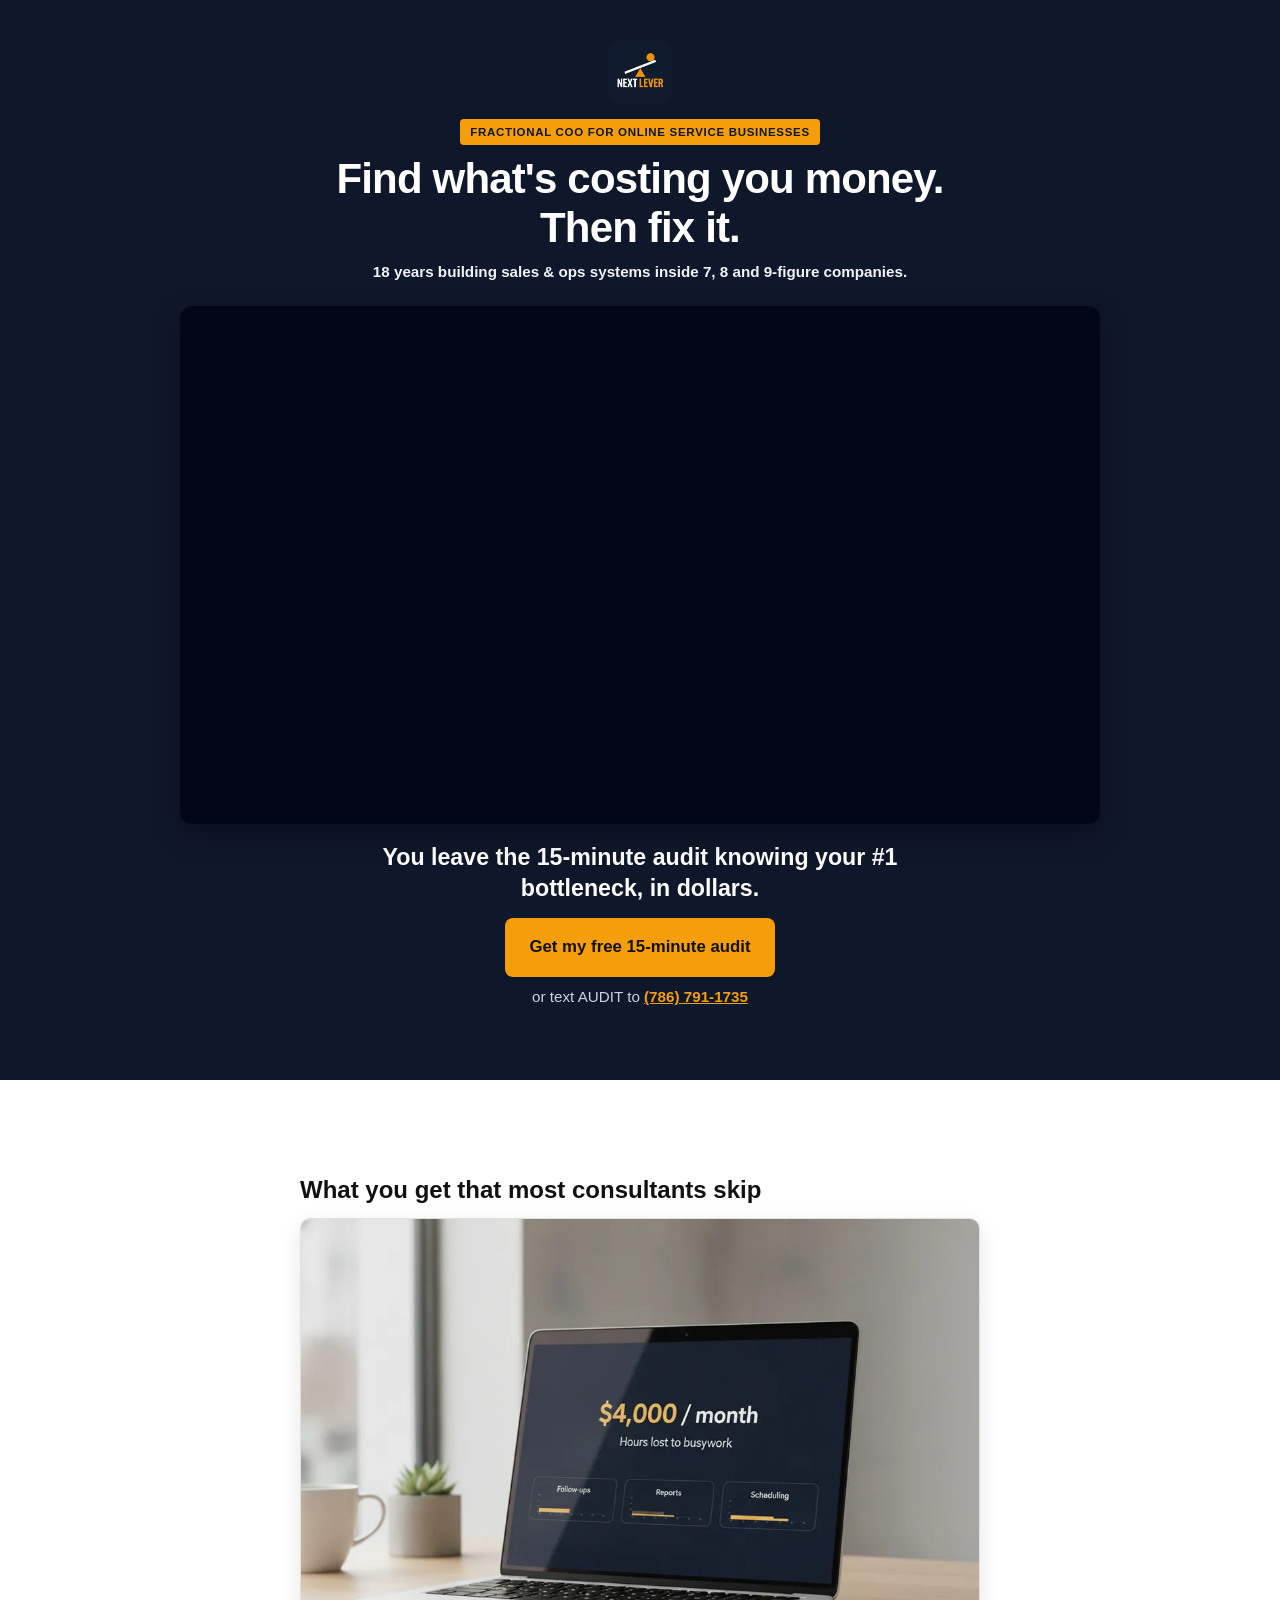
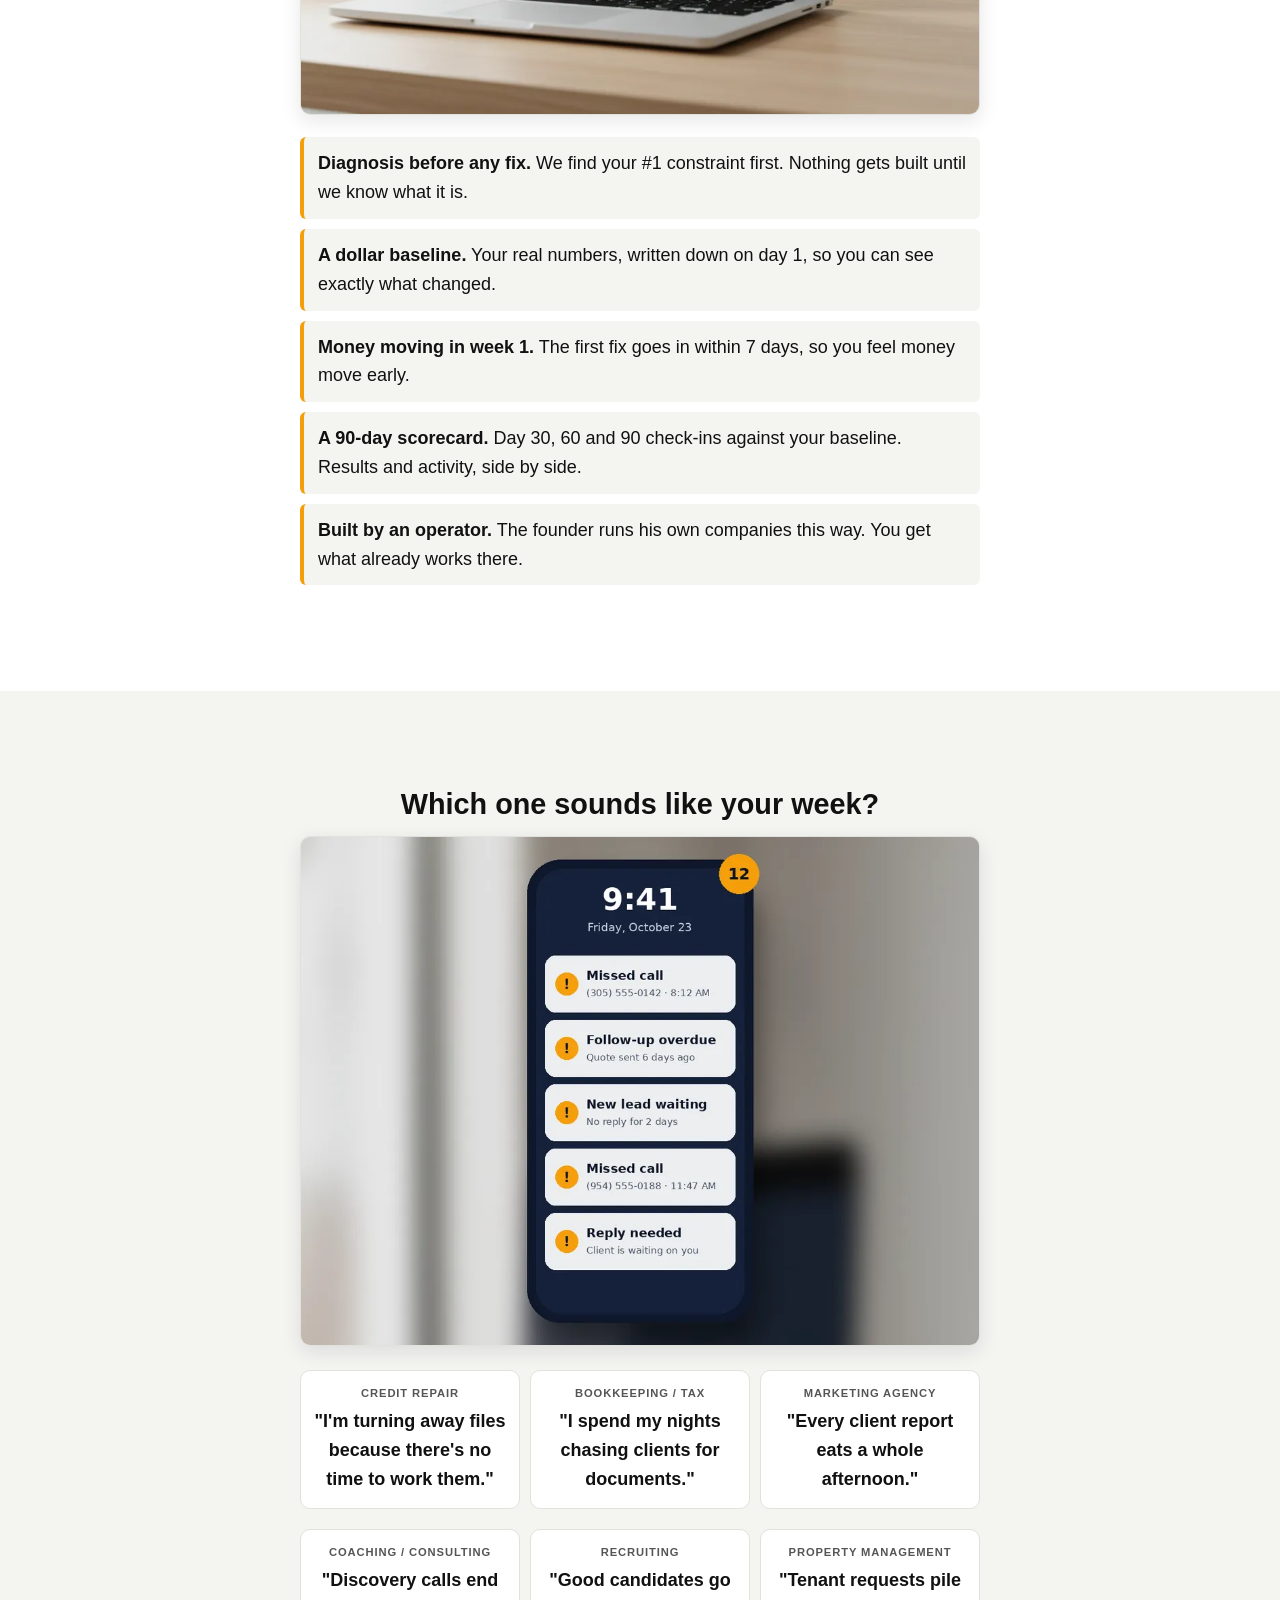
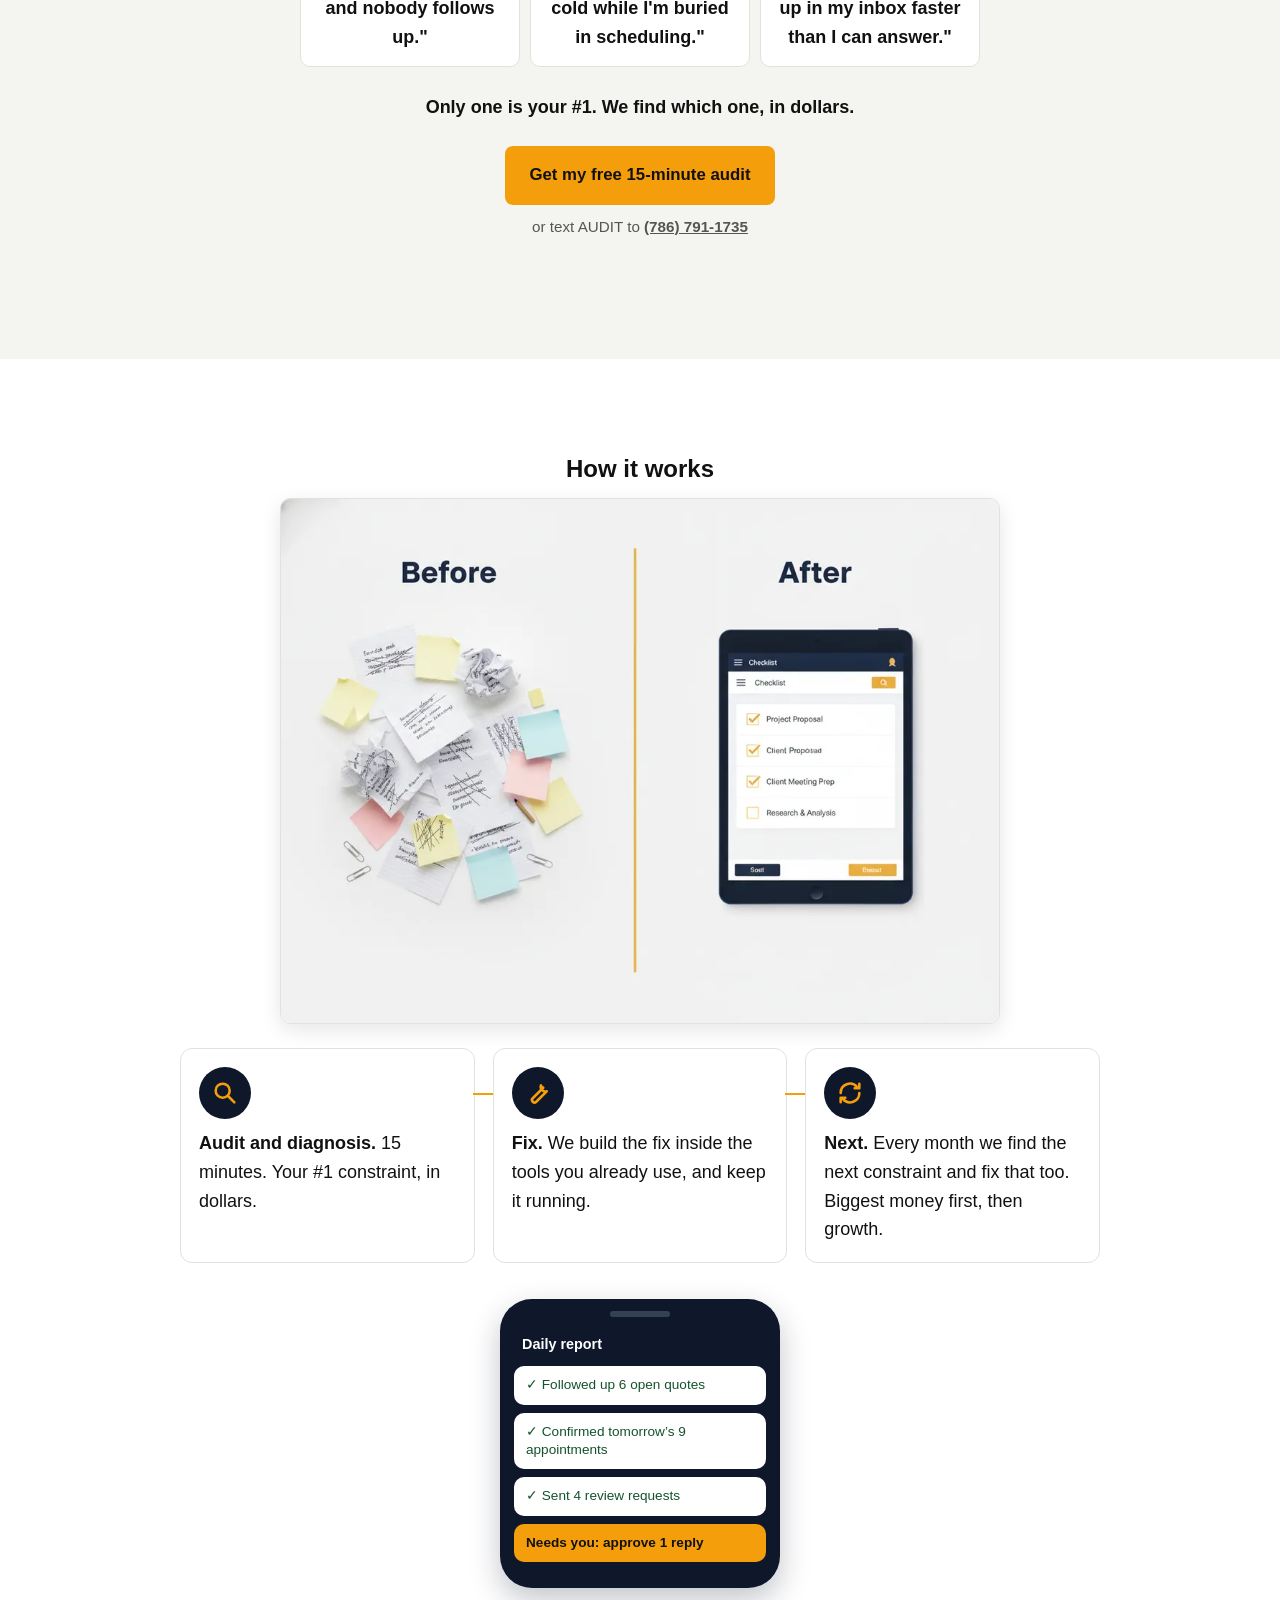
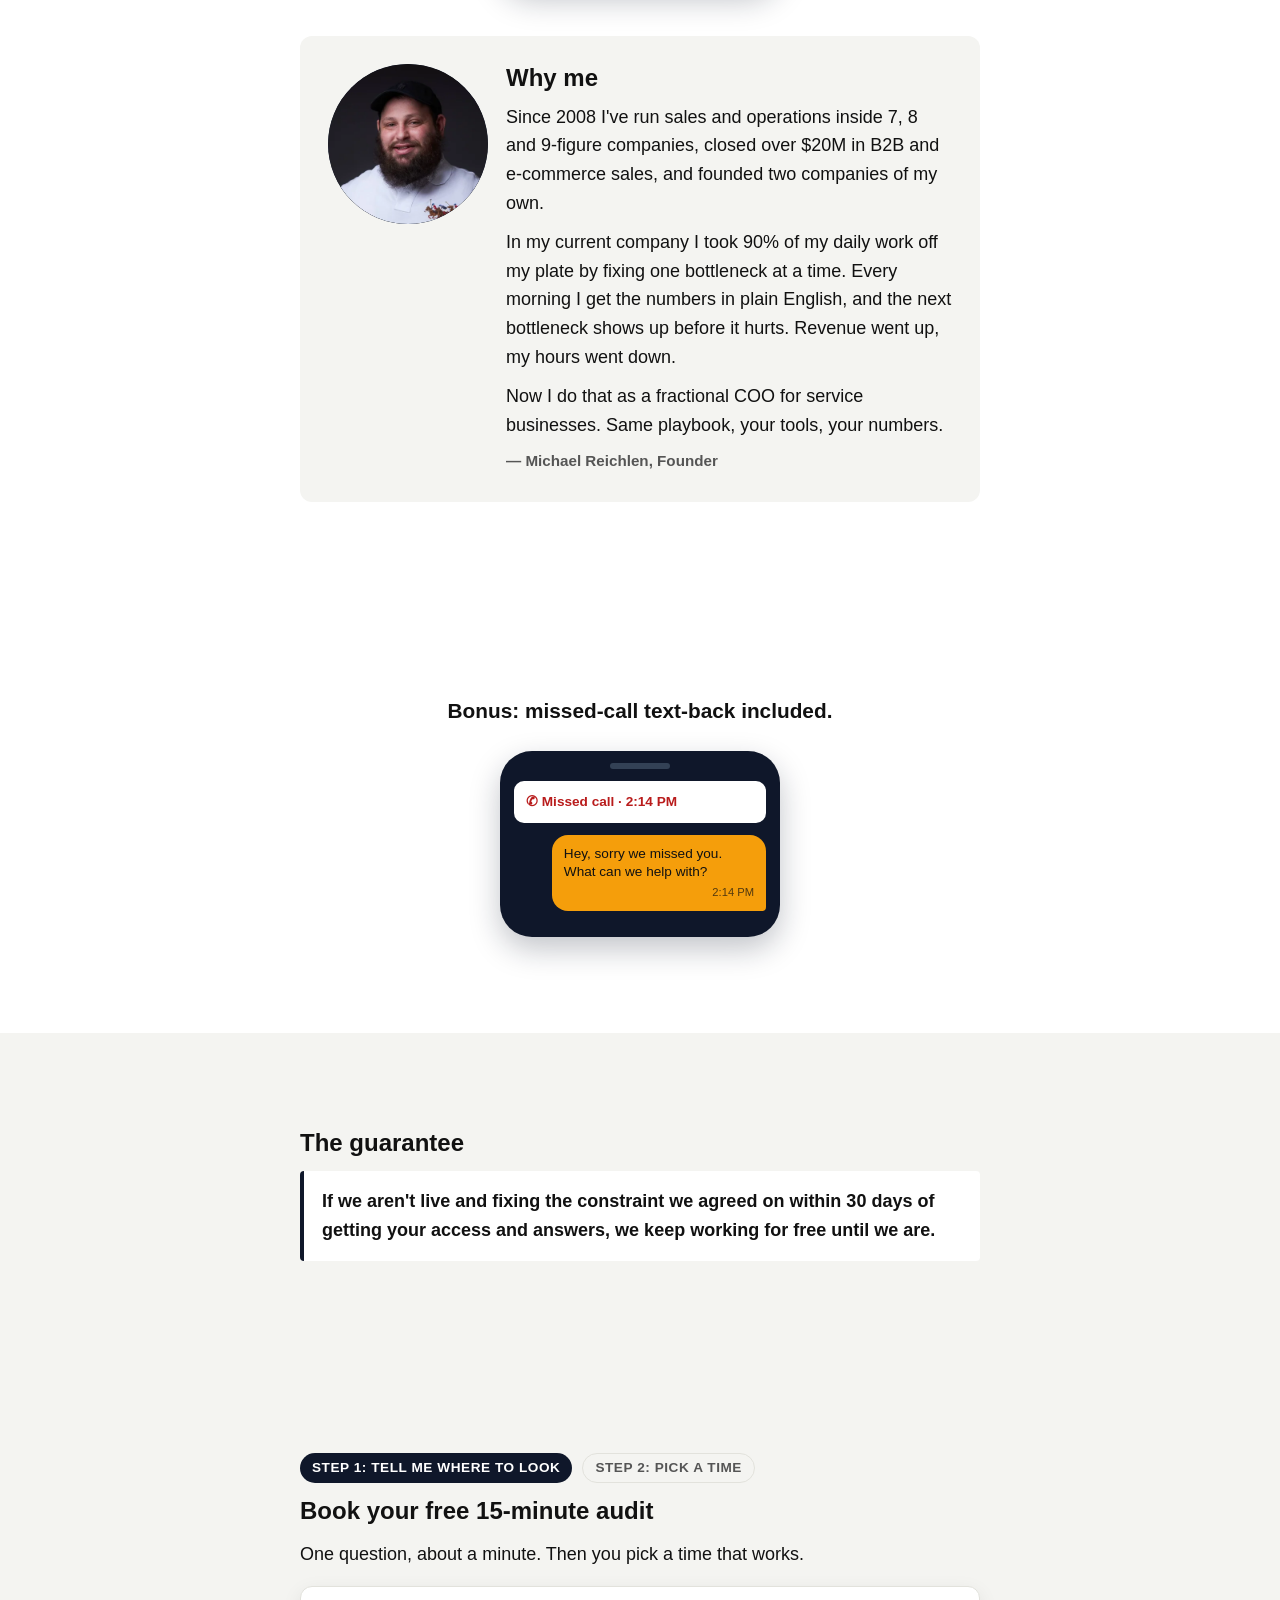
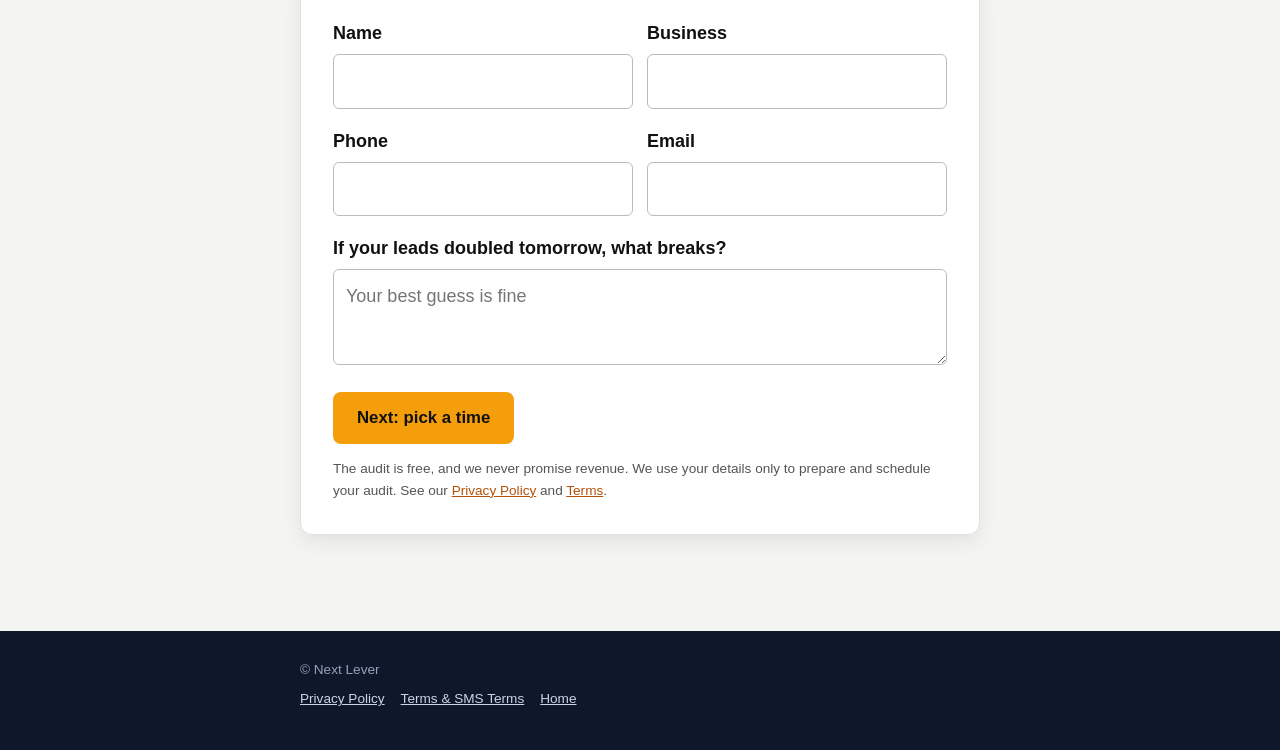
==== book/index.html @ 7706da1e "Next Lever landing page" ====
<!doctype html>
<html lang="en"><head><meta charset="utf-8">
<title>Next Lever</title>
<meta name="robots" content="noindex">
<link rel="canonical" href="https://nextleverhq.com/">
<meta http-equiv="refresh" content="0; url=/">
<script>location.replace('/');</script>
</head><body><p><a href="/">Continue to nextleverhq.com</a></p></body></html>
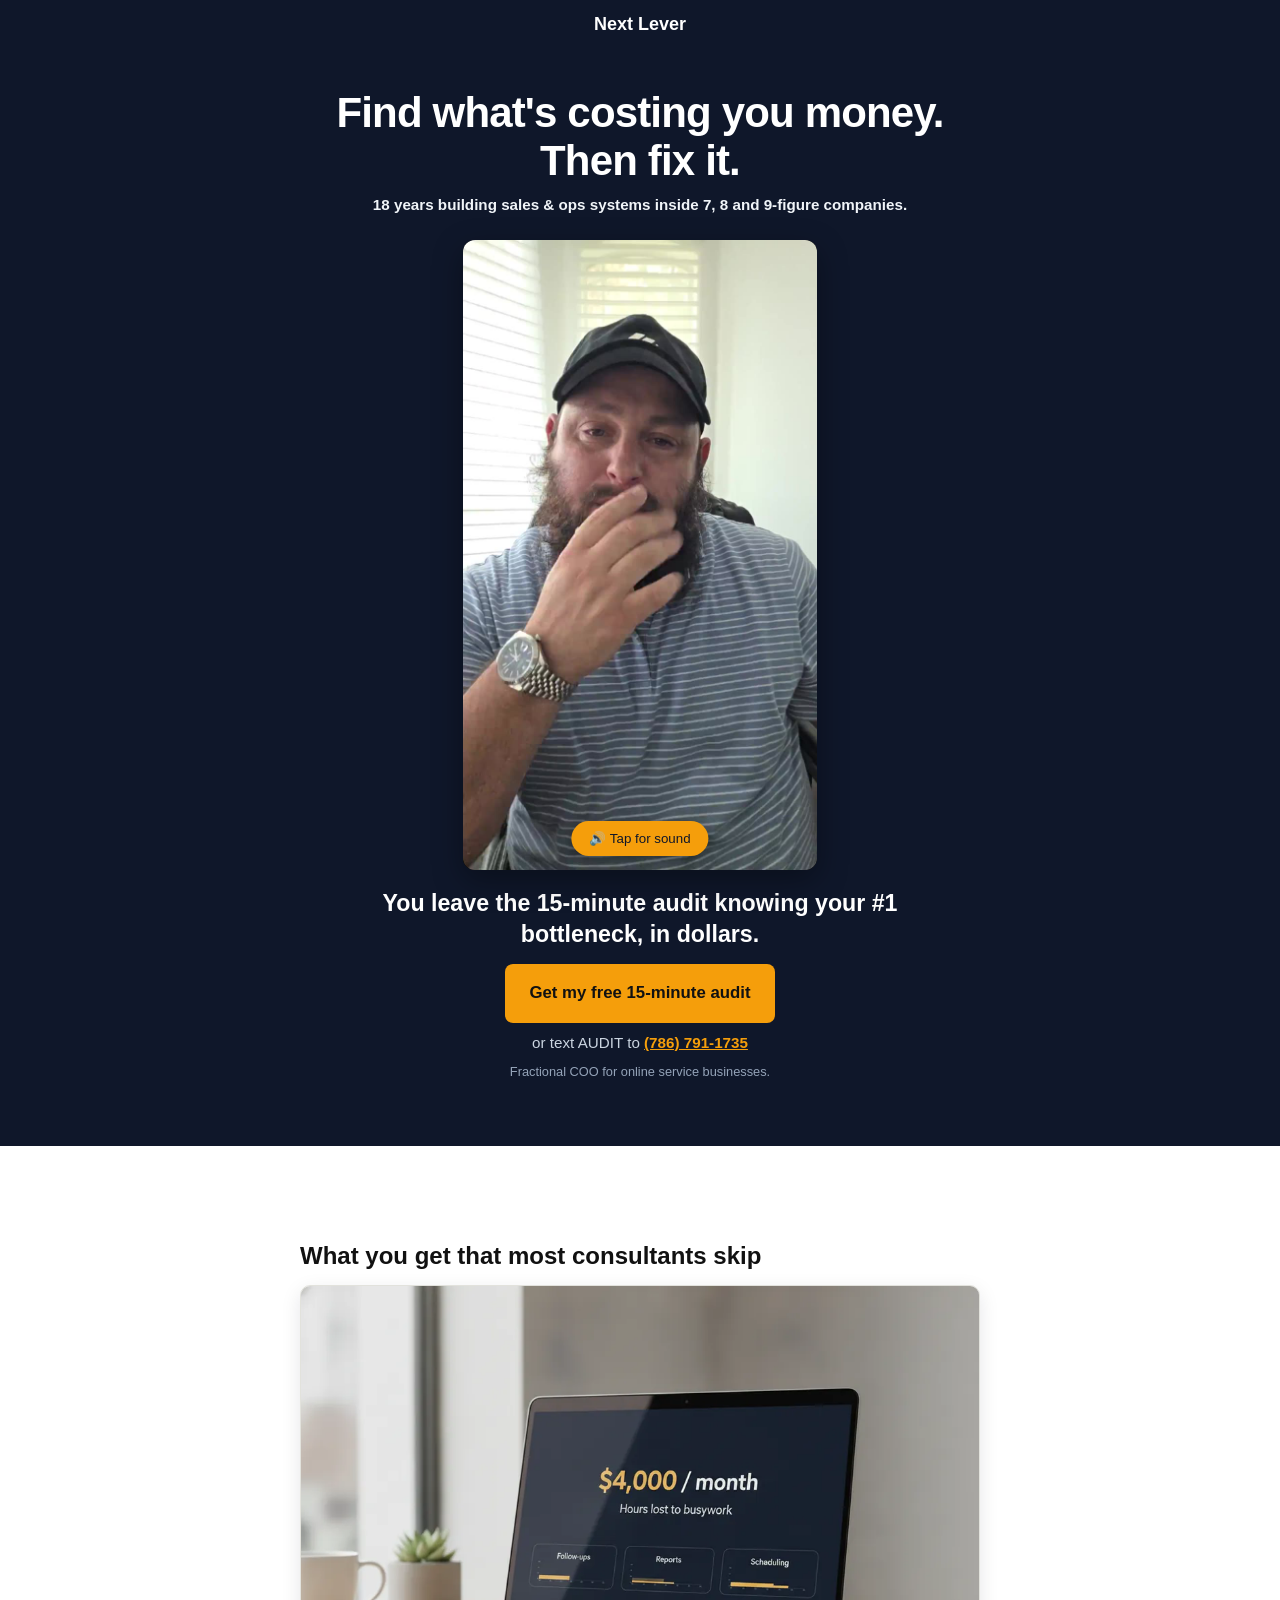
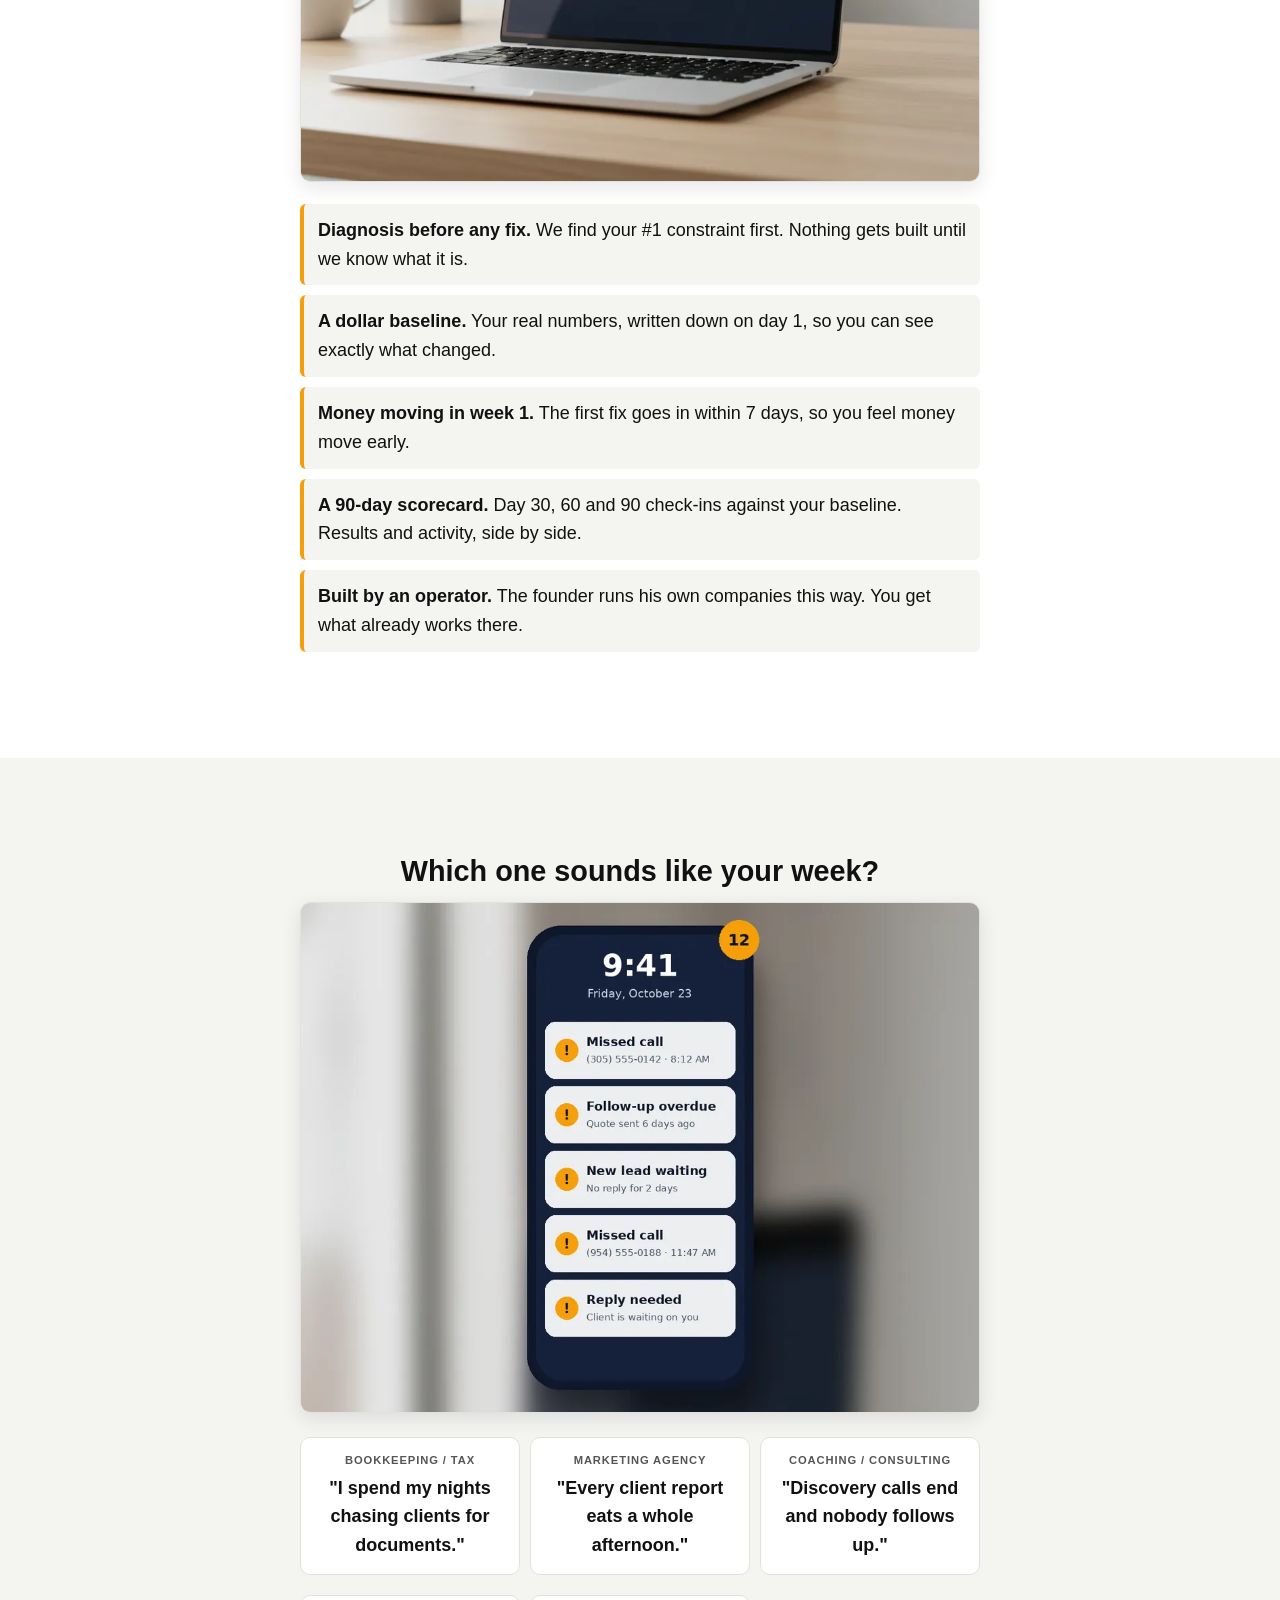
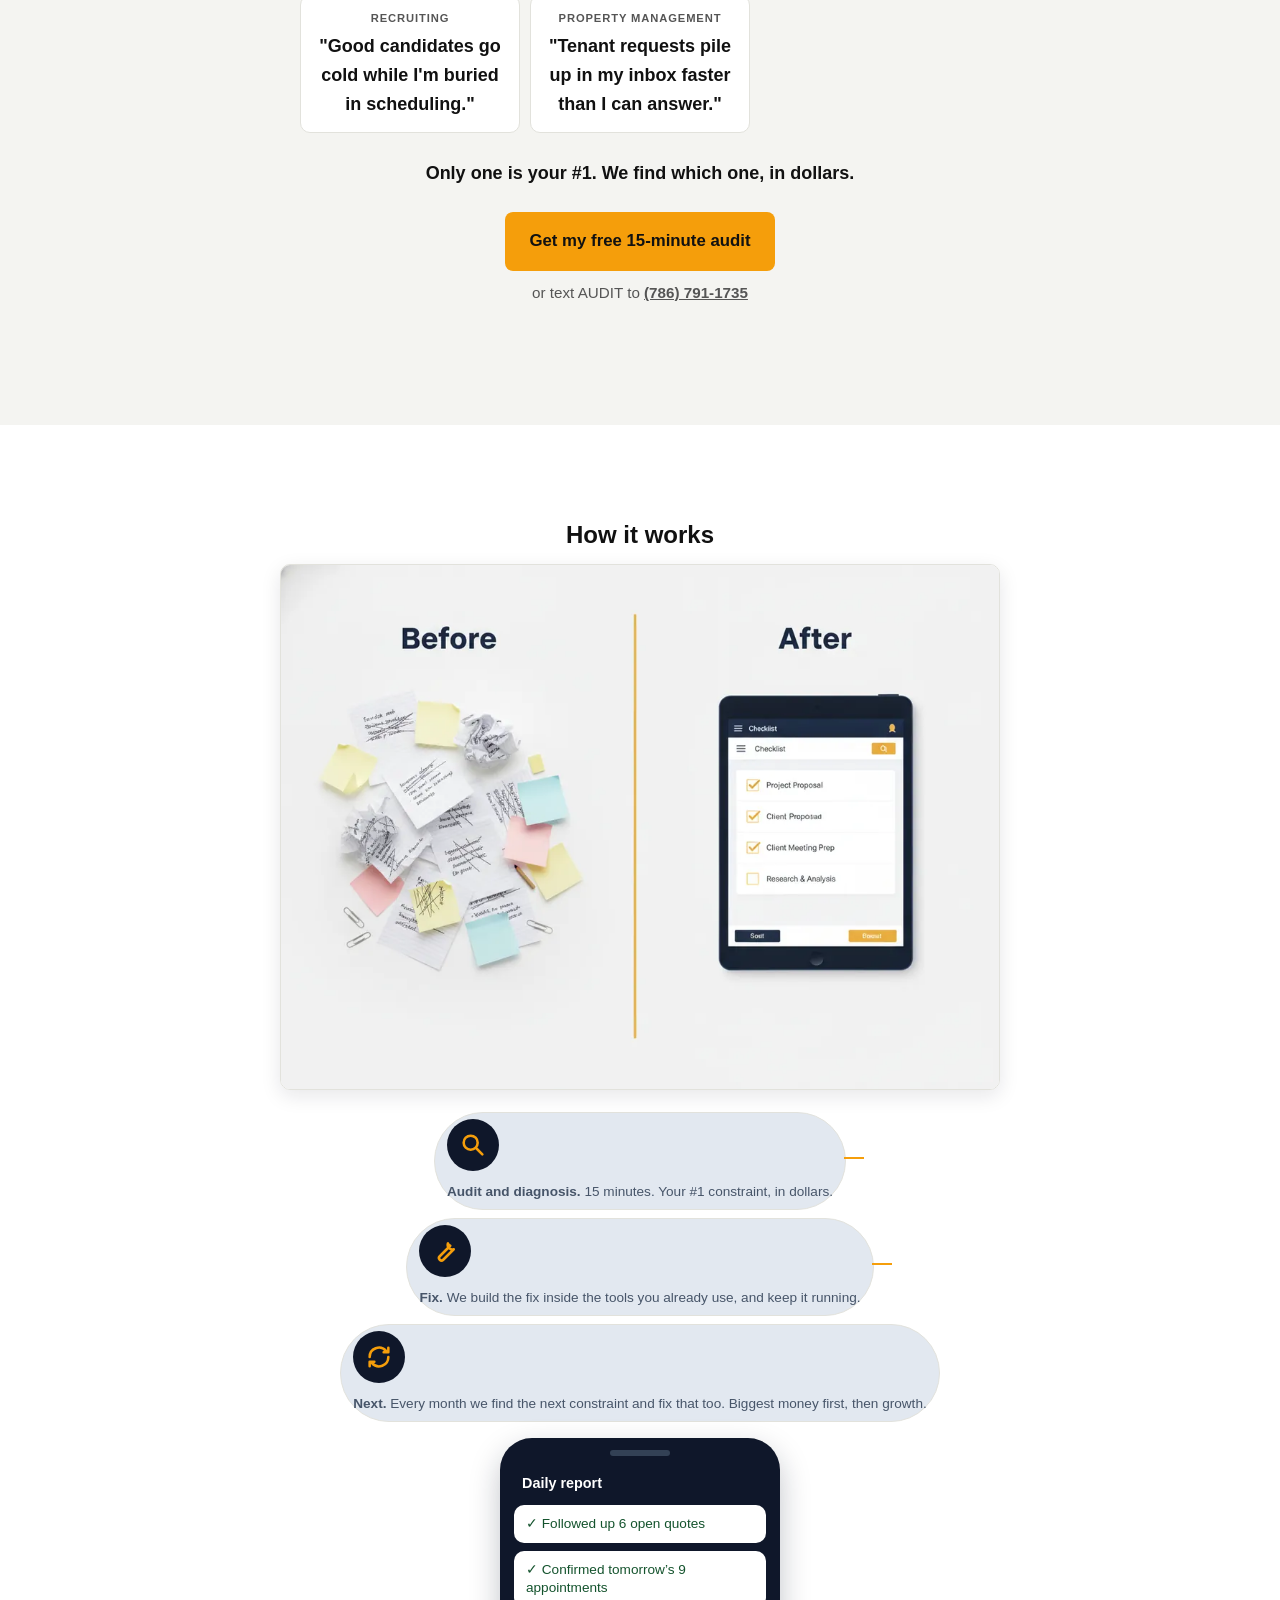
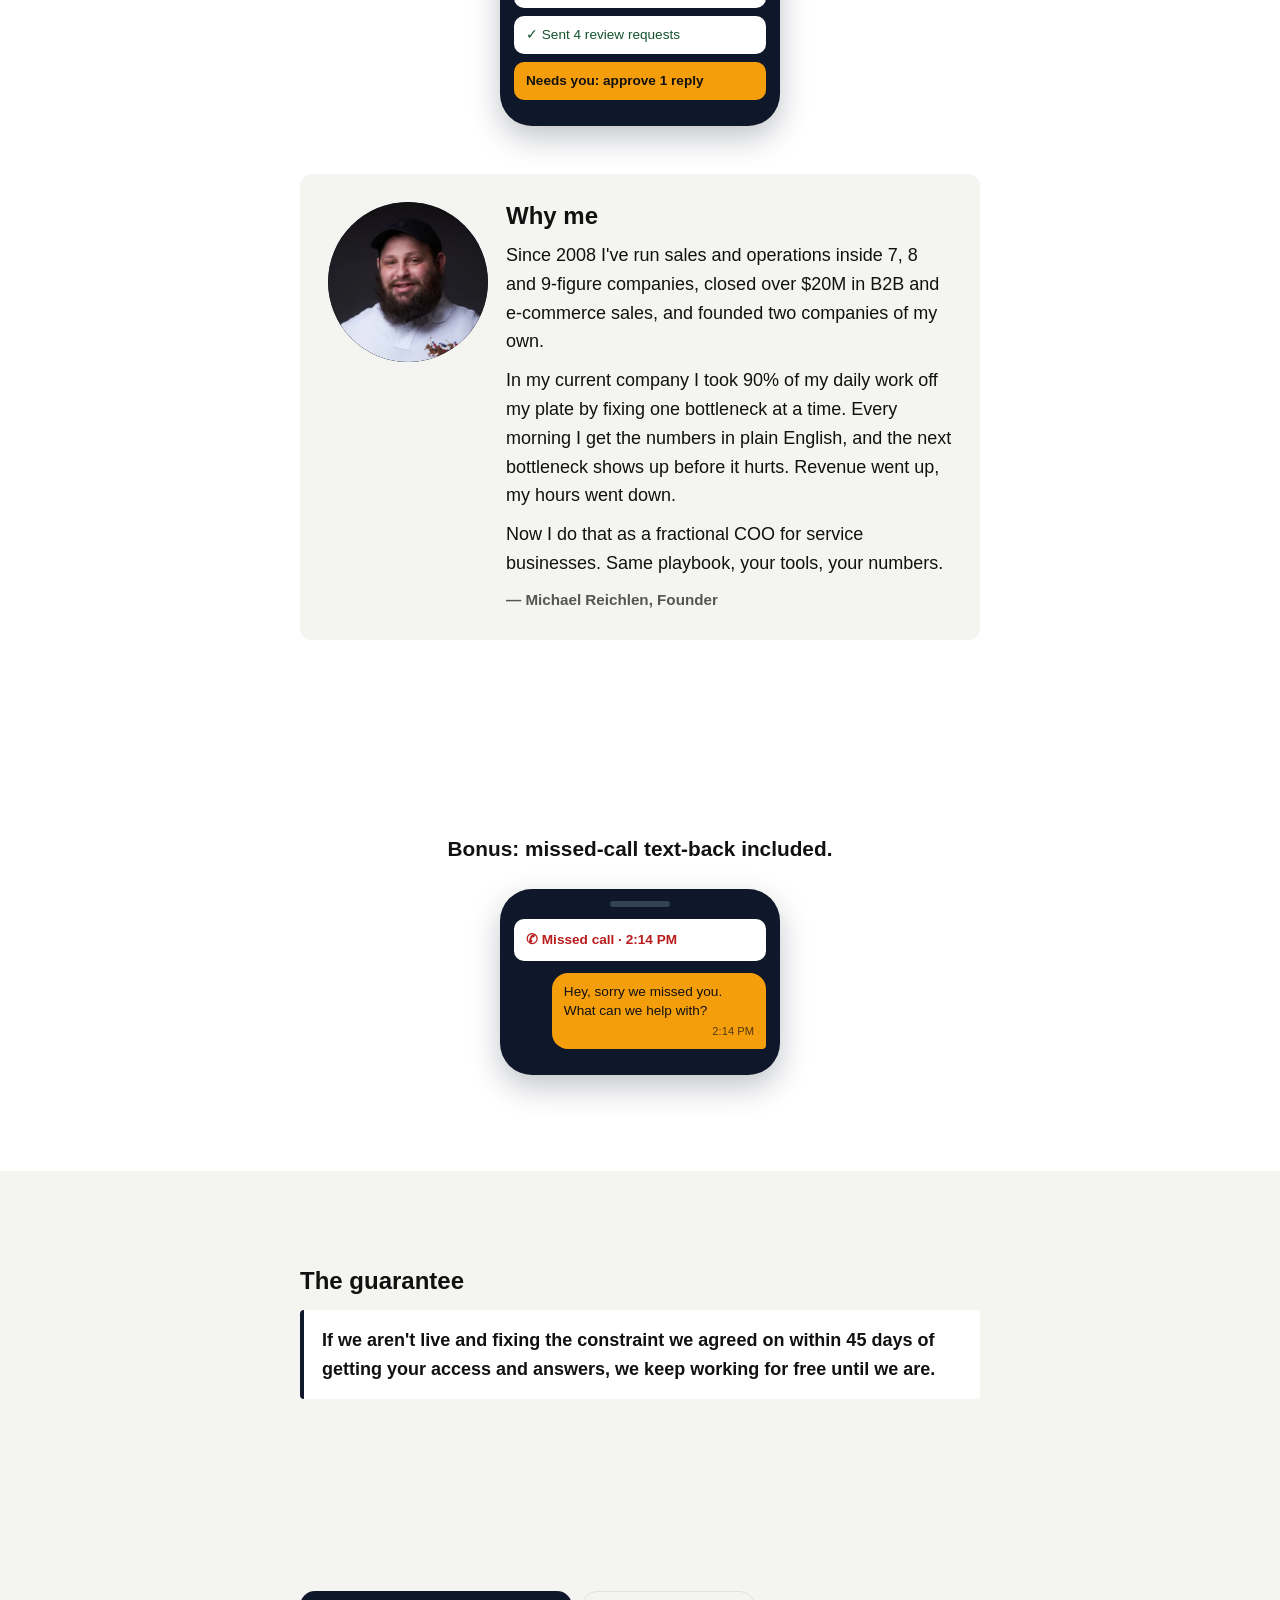
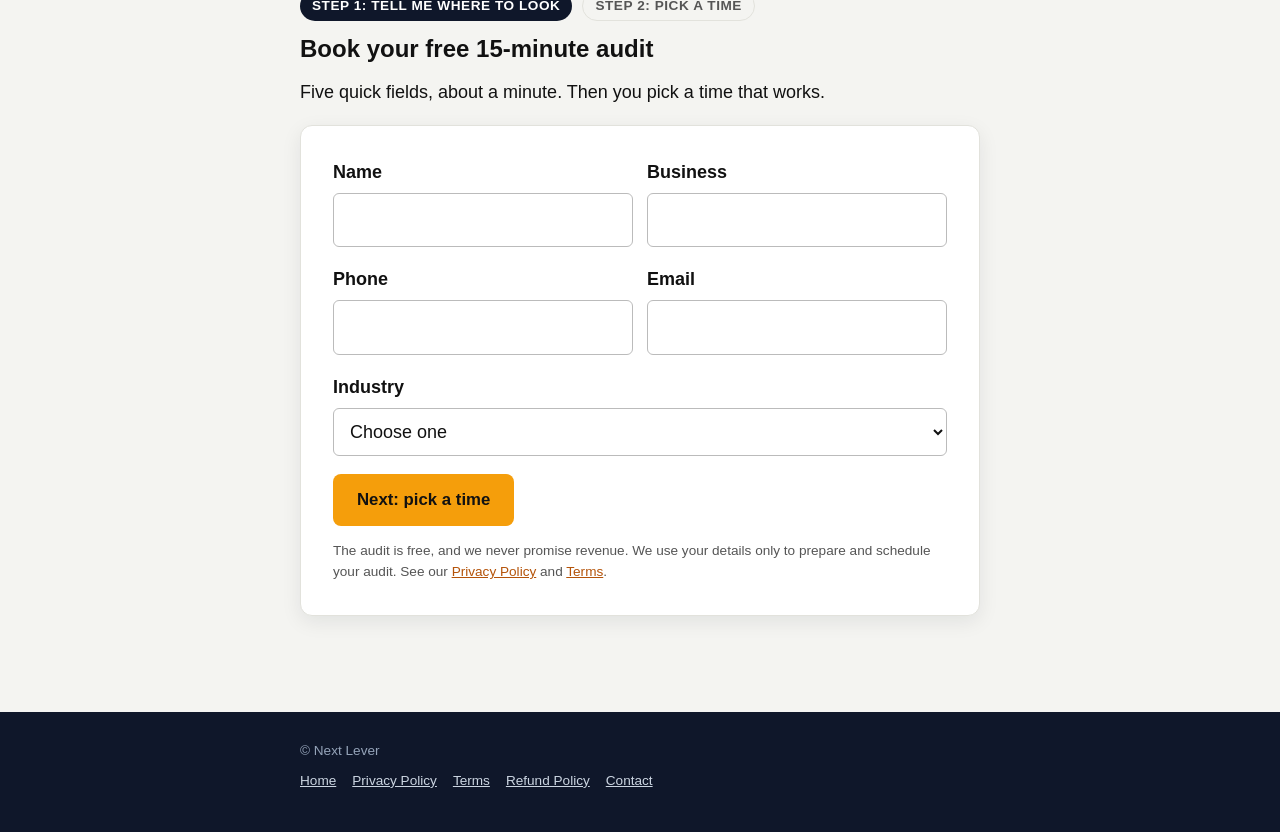
==== commit 0feb591d: "Update footer, headers, SMS terms, guarantee, and industries Point every footer to Home, Privacy, Te" ====
--- a/book/index.html
+++ b/book/index.html
@@ -1,8 +1,18 @@
 <!doctype html>
 <html lang="en"><head><meta charset="utf-8">
+<!-- Google tag (gtag.js) -->
+<script async src="https://www.googletagmanager.com/gtag/js?id=G-8DXVSVQ9C3"></script>
+<script>window.dataLayer=window.dataLayer||[];function gtag(){dataLayer.push(arguments);}gtag('js',new Date());gtag('config','G-8DXVSVQ9C3');</script>
 <title>Next Lever</title>
 <meta name="robots" content="noindex">
 <link rel="canonical" href="https://nextleverhq.com/">
 <meta http-equiv="refresh" content="0; url=/">
 <script>location.replace('/');</script>
-</head><body><p><a href="/">Continue to nextleverhq.com</a></p></body></html>
+<link rel="stylesheet" href="/assets/site.css">
+</head><body>
+<header class="topbar"><a href="/">Next Lever</a></header>
+<p><a href="/">Continue to nextleverhq.com</a></p>
+<footer><div class="wrap">© Next Lever
+  <div class="flinks"><a href="/">Home</a><a href="/privacy">Privacy Policy</a><a href="/terms">Terms</a><a href="/refund-policy">Refund Policy</a><a href="/contact">Contact</a></div>
+</div></footer>
+</body></html>
--- a/assets/site.css
+++ b/assets/site.css
@@ -0,0 +1,194 @@
+
+:root{--ink:#111;--muted:#555;--bg:#fff;--soft:#f4f4f1;--line:#e2e2dc;--accent:#F59E0B;--accent-ink:#111;--navy:#0F172A;--max:720px;--wide:960px}
+*{box-sizing:border-box}
+html{-webkit-text-size-adjust:100%}
+body{margin:0;font:18px/1.6 -apple-system,BlinkMacSystemFont,"Segoe UI",Roboto,Helvetica,Arial,sans-serif;color:var(--ink);background:var(--bg)}
+.wrap{max-width:var(--max);margin:0 auto;padding:0 20px}
+.wrap.wide{max-width:var(--wide)}
+section{padding:48px 0}
+section.alt{background:var(--soft)}
+h1{font-size:2rem;line-height:1.15;letter-spacing:-.02em;margin:0 0 16px}
+h2{font-size:1.5rem;line-height:1.2;margin:0 0 14px}
+h3{font-size:1.1rem;margin:0 0 8px}
+p{margin:0 0 14px}
+a{color:#B45309}
+.heroimg{display:block;width:100%;height:auto;border-radius:12px;margin:28px 0 0;box-shadow:0 10px 30px rgba(0,0,0,.35)}
+.secimg{display:block;width:100%;height:auto;border-radius:10px;border:1px solid var(--line);box-shadow:0 6px 20px rgba(15,23,42,.10);margin:8px 0 22px}
+.hero{background:var(--navy);color:#fff;padding:40px 0 56px}
+.hero .logo{width:96px;height:96px;border-radius:12px;display:block;margin:0 0 28px}
+.hero h1{color:#fff}
+.hero .sub{color:#cbd5e1;font-size:1.1rem;margin-bottom:26px}
+.btn{display:inline-block;background:var(--accent);color:var(--accent-ink);font-weight:700;font-size:1.05rem;text-decoration:none;padding:16px 24px;border-radius:8px;border:0;cursor:pointer;width:100%;text-align:center;font-family:inherit}
+.btn:hover,.btn:focus{filter:brightness(.92)}
+a.btn{color:var(--accent-ink)}
+.cards{display:grid;gap:16px;grid-template-columns:1fr;margin:20px 0 24px}
+.card{background:#fff;border:1px solid var(--line);border-top:4px solid var(--accent);border-radius:10px;padding:20px;box-shadow:0 2px 8px rgba(15,23,42,.06);display:flex;flex-direction:column}
+.card .num{font-weight:800;color:#B45309;font-size:.9rem;letter-spacing:.05em}
+.card p{flex:1}
+.math{background:var(--soft);border-radius:6px;padding:10px 12px;font-size:.95rem;margin:0}
+.math b{display:block;font-size:.75rem;text-transform:uppercase;letter-spacing:.06em;color:var(--muted)}
+.math strong{color:var(--navy)}
+ol{padding-left:22px;margin:0 0 14px}
+li{margin:0 0 10px}
+.example{background:#fff;border-left:4px solid var(--accent);padding:12px 14px;border-radius:4px;max-width:var(--max)}
+.note{font-size:.9rem;color:var(--muted)}
+blockquote{margin:0;padding:16px 18px;border-left:4px solid var(--navy);background:#fff;font-weight:600;border-radius:4px}
+.founder{font-weight:600}
+.founder-box{display:flex;gap:18px;align-items:center;background:var(--soft);border-radius:12px;padding:18px;margin-top:24px}
+.avatar{flex:0 0 72px;width:72px;height:72px;border-radius:50%;background:var(--navy);color:var(--accent);display:flex;align-items:center;justify-content:center;font-size:2rem;font-weight:800}
+.founder-box p{margin:0}
+.shot{display:block;border:1px solid var(--line);border-radius:10px;overflow:hidden;box-shadow:0 8px 24px rgba(15,23,42,.15);margin:8px 0 18px;background:#fff}
+.shot img{display:block;width:100%;height:auto}
+.price{font-size:1.2rem;font-weight:700}
+.spots{display:inline-block;background:var(--navy);color:#fff;padding:4px 10px;border-radius:4px;font-weight:700}
+.formcard{background:#fff;border:1px solid var(--line);border-radius:12px;box-shadow:0 6px 20px rgba(15,23,42,.08);padding:22px;margin-top:18px}
+label{display:block;font-weight:600;margin:0 0 6px}
+.field{margin:0 0 18px}
+input,textarea{width:100%;font:inherit;padding:12px;border:1px solid #bbb;border-radius:6px;background:#fff;color:var(--ink)}
+textarea{min-height:64px;resize:vertical}
+input:focus,textarea:focus{outline:2px solid var(--accent);outline-offset:1px;border-color:var(--accent)}
+.grid{display:grid;gap:0 14px;grid-template-columns:1fr}
+.hp{position:absolute!important;left:-10000px!important;width:1px;height:1px;overflow:hidden}
+footer{background:var(--navy);color:#94a3b8;padding:28px 0 40px;font-size:.85rem}
+@media(min-width:640px){
+  h1{font-size:40px}
+  section{padding:72px 0}
+  .hero{padding:56px 0 80px}
+  .btn{width:auto}
+  .grid{grid-template-columns:1fr 1fr}
+  .cards{grid-template-columns:1fr 1fr;gap:20px}
+  .formcard{padding:32px}
+}
+.fig{font-size:2.2rem;font-weight:800;color:var(--accent);line-height:1.1;margin-top:8px}
+.lbl{font-size:.75rem;text-transform:uppercase;letter-spacing:.08em;color:var(--muted)}
+.big{font-size:3rem;font-weight:800;color:var(--accent);line-height:1}
+.prices{display:flex;gap:40px;flex-wrap:wrap;margin:8px 0 20px}
+.spotsbig{margin:24px 0 8px}.spotsbig .big{color:var(--navy)}
+.card h3{margin-top:4px}.card p{flex:0;color:var(--muted)}
+section{padding:56px 0}
+@media(min-width:640px){section{padding:96px 0}.hero{padding:64px 0 96px}}
+.founder-box .quote{font-size:1.05rem;font-style:italic;margin:0 0 6px}.founder-box .attr{font-weight:700;color:var(--muted);font-size:.95rem}
+.center{text-align:center}
+.week{text-align:center}.week h2{font-size:1.8rem}.week p{margin-bottom:24px}
+.steps{list-style:none;padding:0;display:grid;gap:18px;grid-template-columns:1fr;margin:24px 0 36px;counter-reset:s}
+.steps li{background:#fff;border:1px solid var(--line);border-radius:12px;padding:18px;margin:0;position:relative}
+.steps .ico{display:flex;width:52px;height:52px;border-radius:50%;background:var(--navy);color:var(--accent);align-items:center;justify-content:center;margin-bottom:10px}
+.phone{width:280px;max-width:100%;margin:0 auto;background:var(--navy);border-radius:32px;padding:30px 14px 26px;box-shadow:0 12px 30px rgba(15,23,42,.25);position:relative}
+.phone:before{content:"";position:absolute;top:12px;left:50%;width:60px;height:6px;margin-left:-30px;border-radius:3px;background:#334155}
+.ph-top{color:#fff;font-weight:700;font-size:.9rem;padding:4px 8px 10px}
+.ph-row{background:#fff;border-radius:10px;padding:10px 12px;margin:0 0 8px;font-size:.85rem;line-height:1.35}
+.ph-row.done{color:#14532d}.ph-row.needs{background:var(--accent);color:#111;font-weight:700;margin:0}
+.ph-missed{background:#fff;border-radius:10px;padding:10px 12px;font-size:.85rem;color:#b91c1c;font-weight:700;margin-bottom:12px}
+.bubble{margin-left:auto;width:85%;background:var(--accent);color:#111;border-radius:16px 16px 4px 16px;padding:10px 12px;font-size:.85rem;line-height:1.35}
+.bubble span{display:block;text-align:right;font-size:.7rem;opacity:.7;margin-top:4px}
+.lead{font-size:1.3rem;font-weight:700;text-align:center;margin-bottom:24px}
+.headshot{flex:0 0 160px;width:160px;height:160px;border-radius:50%;overflow:hidden;background:linear-gradient(160deg,#cbd5e1,#94a3b8)}
+.headshot img{width:100%;height:100%;object-fit:cover;display:block}
+.founder-box{flex-direction:column;text-align:center;margin-top:48px;padding:28px}
+.bonus{font-size:1.2rem;font-weight:700;color:var(--navy);border-top:1px solid var(--line);padding-top:16px;margin-top:20px}
+@media(min-width:760px){.steps{grid-template-columns:repeat(3,1fr)}
+.steps li:not(:last-child):after{content:"";position:absolute;top:44px;right:-19px;width:20px;height:2px;background:var(--accent)}
+.founder-box{flex-direction:row;text-align:left;align-items:flex-start}}
+.proof{font-size:.8rem;color:var(--muted);margin:12px auto 0;max-width:560px}
+.textcta{font-size:.95rem;margin:10px 0 0;color:var(--muted)}.textcta a{color:inherit;font-weight:700}
+.pains{list-style:none;padding:0;margin:24px 0 16px;display:grid;grid-template-columns:1fr;gap:10px}
+.pains li{background:#fff;border:1px solid var(--line);border-radius:10px;padding:14px 12px;font-weight:700}
+.pains .nic{display:block;font-size:.7rem;text-transform:uppercase;letter-spacing:.08em;color:var(--muted);font-weight:600;margin-bottom:4px}
+@media(min-width:760px){.pains{grid-template-columns:repeat(3,1fr)}}
+.hero .tag{color:#F59E0B;font-weight:700;margin-bottom:10px}
+.skip{list-style:none;padding:0;margin:20px 0 0}.skip li{background:var(--soft);border-left:4px solid var(--accent);border-radius:6px;padding:12px 14px;margin:0 0 10px}
+.moneyline{font-weight:600;margin-bottom:24px}
+
+/* v18b hero */
+.hero .textcta{color:#cbd5e1!important}.hero .textcta a,.hero .textcta .gvnum{color:#F59E0B!important}
+.hero .proof{text-align:center!important;display:block!important;margin-left:auto!important;margin-right:auto!important;padding-left:0!important;border:0!important}
+.hero{padding:18px 0 32px!important;text-align:center}
+.hero .logo{width:64px;height:64px;margin:0 auto 12px}
+.hero .tag{display:inline-block;background:#F59E0B;color:#0F172A!important;font-size:.72rem;font-weight:700;text-transform:uppercase;letter-spacing:.06em;padding:4px 10px;border-radius:4px;margin:0 0 10px}
+.hero h1{font-size:1.75rem;margin:0 0 8px}
+.hero .sub{color:#e2e8f0;font-size:1rem;margin:0 0 14px}
+.hero .textcta{margin:8px 0 6px}
+.hero .proof{color:#f1f5f9!important;opacity:1!important;font-size:.85rem;font-weight:600;margin:0}
+.hero .heroimg{margin:14px 0 0}
+@media(min-width:640px){.hero{padding:40px 0 64px!important}.hero h1{font-size:42px}.hero .sub{font-size:1.15rem}.hero .proof{font-size:.95rem}}
+
+/* ===== Rebuild additions (v19) ===== */
+.vsl{max-width:var(--wide);margin:0 auto}
+.vsl-frame{position:relative;width:100%;aspect-ratio:16/9;background:#020617;border-radius:12px;overflow:hidden;box-shadow:0 10px 30px rgba(0,0,0,.35)}
+.vsl-frame iframe{position:absolute;inset:0;width:100%;height:100%;border:0}
+.vsl-line{color:#fff;font-size:1.15rem;font-weight:700;line-height:1.35;margin:18px auto 14px;max-width:640px}
+.hero .vsl-top{padding-top:4px}
+.hero-intro{border-top:1px solid rgba(255,255,255,.14);margin-top:34px;padding-top:22px}
+.hero-intro .logo{margin-bottom:12px}
+@media(min-width:640px){.vsl-line{font-size:1.45rem}.hero-intro{margin-top:44px;padding-top:30px}}
+.hero .btn{max-width:420px}
+textarea.q{min-height:96px}
+.status{margin:14px 0 0;font-size:.95rem;font-weight:600}
+.status.err{color:#B91C1C}.status.ok{color:#047857}
+.legal{font-size:.85rem;color:var(--muted);margin:12px 0 0}
+.stepper{display:flex;gap:10px;align-items:center;margin:0 0 14px;font-size:.85rem;font-weight:700;letter-spacing:.04em;text-transform:uppercase;color:var(--muted)}
+.stepper .on{background:var(--navy);color:#fff;border-radius:999px;padding:4px 12px}
+.stepper .off{border:1px solid var(--line);border-radius:999px;padding:3px 12px}
+.page-hero{background:var(--navy);color:#fff;padding:36px 0 40px;text-align:center}
+.page-hero .logo{width:64px;height:64px;border-radius:12px;display:block;margin:0 auto 14px}
+.page-hero h1{color:#fff;font-size:1.9rem;margin:0 0 10px}
+.page-hero p{color:#cbd5e1;margin:0 auto;max-width:560px}
+@media(min-width:640px){.page-hero h1{font-size:2.4rem}}
+.cal-frame{background:#fff;border:1px solid var(--line);border-radius:12px;box-shadow:0 6px 20px rgba(15,23,42,.08);overflow:hidden;margin:0 auto}
+.cal-frame iframe{display:block;width:100%;height:760px;border:0}
+.cal-placeholder{padding:48px 20px;text-align:center;color:var(--muted);border:2px dashed #bbb;border-radius:12px;background:#fff}
+.cal-placeholder strong{display:block;color:var(--ink);font-size:1.1rem;margin-bottom:6px}
+.prepbox{background:#fff;border-left:4px solid var(--accent);border-radius:4px;padding:16px 18px;margin:28px 0 0}
+.prepbox p{margin:0 0 8px}
+.prepbox p:last-child{margin:0}
+.prepbox .prep-url{font-weight:700;word-break:break-all}
+.fallback{font-size:.95rem;color:var(--muted);margin:22px 0 0;text-align:center}
+.fallback a{font-weight:700}
+.center{text-align:center}
+.legalpage{padding:40px 0 56px}.legalpage h1{font-size:2rem}.legalpage h2{margin-top:28px;font-size:1.25rem}
+.legalpage ul{padding-left:22px}
+.legalpage .note{margin-top:28px}
+footer .flinks{margin-top:8px}
+footer .flinks a{color:#cbd5e1;margin-right:16px;text-decoration:underline}
+footer .flinks a:hover,footer .flinks a:focus{color:#fff}
+.topbar{background:var(--navy);padding:10px 0;text-align:center}
+.topbar a{color:#fff;font-weight:700;text-decoration:none}
+.skiplink{position:absolute;left:-10000px}.skiplink:focus{left:8px;top:8px;background:#fff;padding:8px;z-index:10}
+.prepbox{max-width:720px;margin-left:auto;margin-right:auto}
+/* v19 merged hero: intro on top, then video */
+.hero .hero-intro{border-top:0;margin-top:0;padding-top:0;margin-bottom:22px}
+.hero .vsl-top{padding-top:0}
+
+/* v20 booked page + select */
+.field select{width:100%;font:inherit;padding:12px;border:1px solid #bbb;border-radius:6px;background:#fff;color:var(--ink)}
+.booked-slot{display:flex;align-items:center;justify-content:center;text-align:center;background:#0b1220;border:2px dashed #475569}
+.booked-slot .slot-ph{color:#fff;padding:24px;font-size:1.15rem;line-height:1.4}
+@media(min-width:640px){.booked-slot .slot-ph{font-size:1.5rem}}
+/* v22 hero (mobile and desktop): no logo, no badge; muted line under the text CTA */
+.hero .hero-tagline{display:block;color:#94a3b8;font-size:.8rem;font-weight:400;text-transform:none;letter-spacing:0;margin:6px 0 0}
+
+/* v23 self-hosted hero video */
+.vsl-frame video{position:absolute;inset:0;width:100%;height:100%;object-fit:cover;background:#020617}
+.sound-btn{position:absolute;left:50%;bottom:14px;transform:translateX(-50%);background:#F59E0B;color:#0f172a;border:0;border-radius:999px;padding:10px 18px;font:700 .95rem/1 inherit;font-family:inherit;cursor:pointer;box-shadow:0 4px 14px rgba(0,0,0,.4)}
+/* v24 vertical 9:16 hero player: no crop, no side panels */
+.vsl-frame[data-self]{aspect-ratio:9/16;width:100%;max-width:none;background:#000}
+.vsl-frame[data-self] video{object-fit:contain;background:#000}
+@media(min-width:640px){.vsl-frame[data-self]{height:70vh;width:auto;margin:0 auto;background:#000}}
+.play-btn{top:50%;bottom:auto;transform:translate(-50%,-50%);padding:14px 22px;font-size:1.05rem}
+.booked-slot[data-self]{border:0;outline:0}
+
+/* v25 booked page */
+.booked-sub{color:#cbd5e1;font-size:1rem;margin:10px auto 0;max-width:560px}
+.booked-vsl{margin:0 auto 24px}
+.booked-vsl .vsl-frame[data-self]{margin-bottom:0}
+@media(min-width:640px){.booked-vsl .vsl-frame[data-self]{height:55vh}}
+#booked-video-section{padding-bottom:0}
+#booked-video-section + section{padding-top:24px}
+.steps{list-style:none;padding:0;margin:0 auto 16px;max-width:640px;display:flex;flex-wrap:wrap;gap:8px;justify-content:center;font-size:.85rem}
+.steps li{background:#e2e8f0;color:#475569;border-radius:999px;padding:6px 12px}
+.steps li.on{background:#0f172a;color:#fff;font-weight:700}
+.form-head{margin:0 0 12px;font-size:1.3rem}
+.btn-navy{background:#0f172a!important;color:#fff!important;font-size:1.1rem;padding:16px 22px}
+@media(max-width:639px){#booked-form .btn-navy{display:block;width:100%}}
+.booked-done{text-align:center;padding:12px 0}
+#booked-video-section + section{padding-top:0!important}#booked-video-section{padding-bottom:0!important}
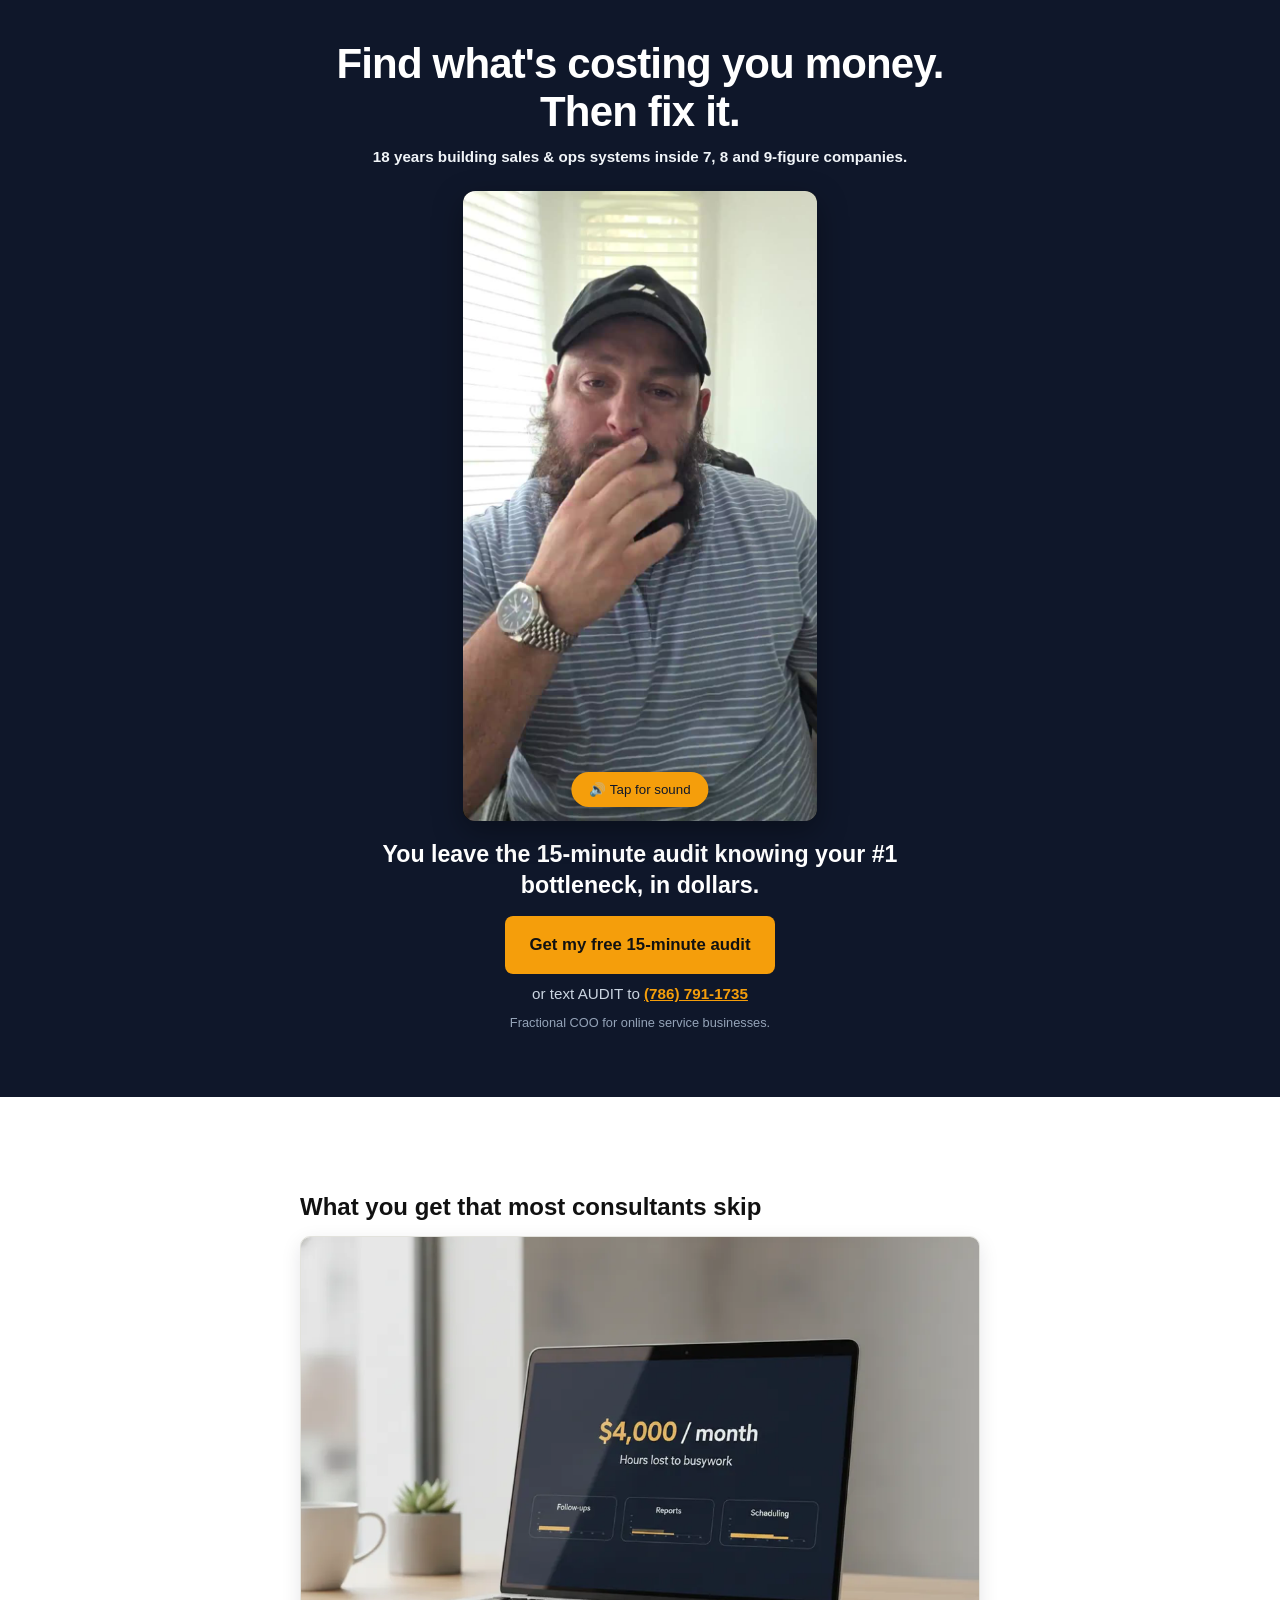
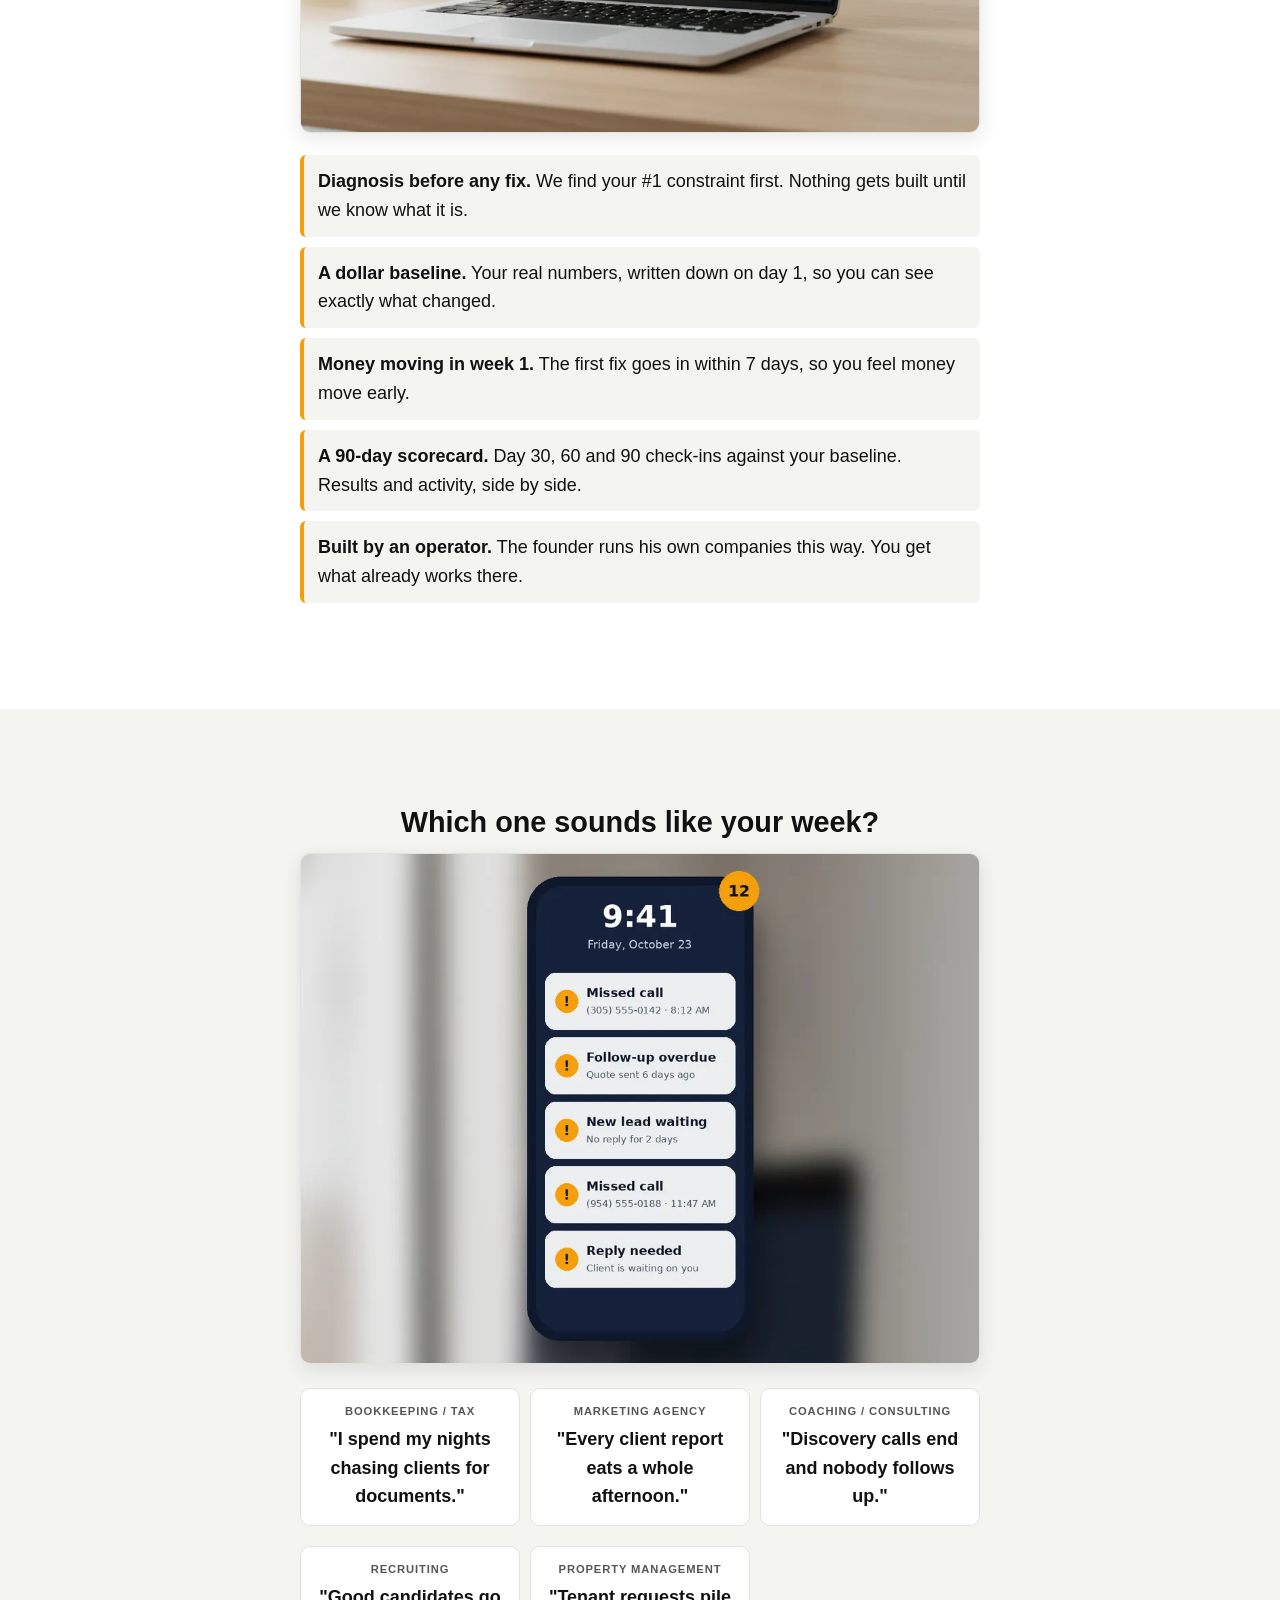
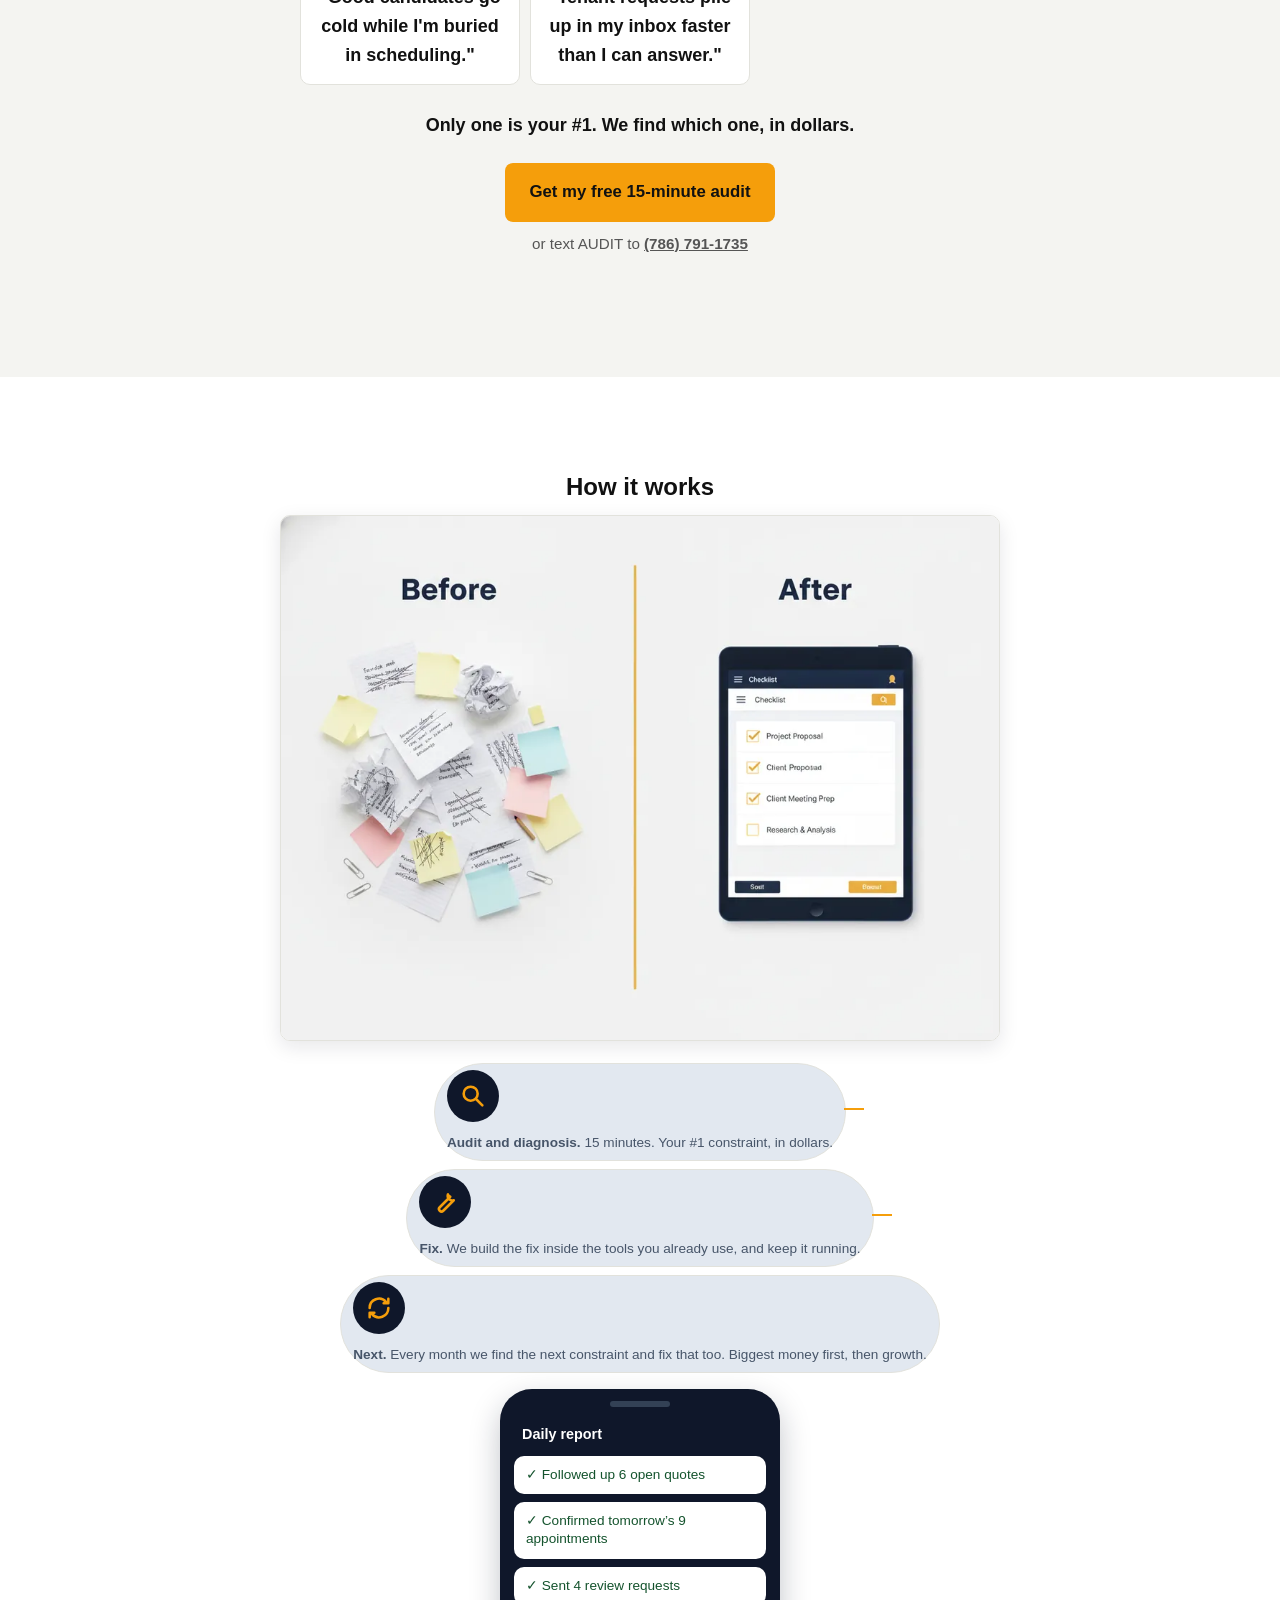
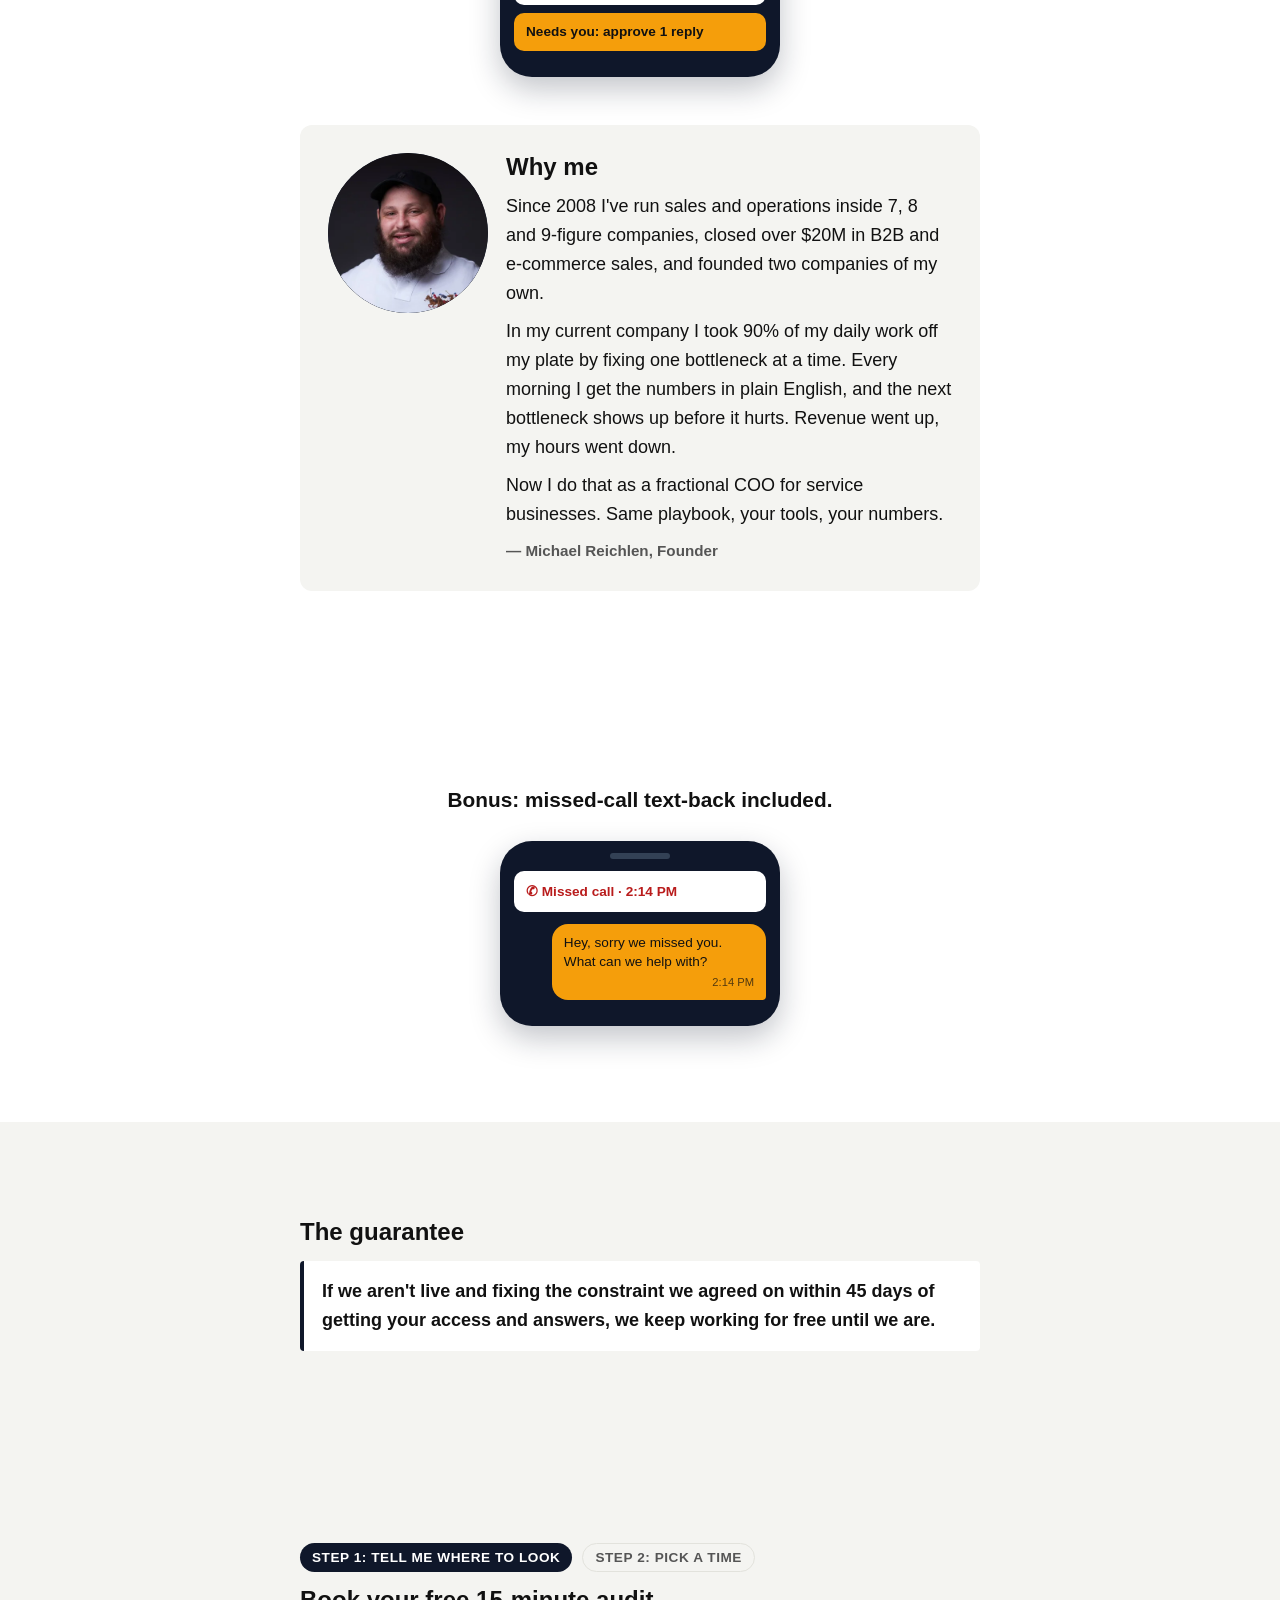
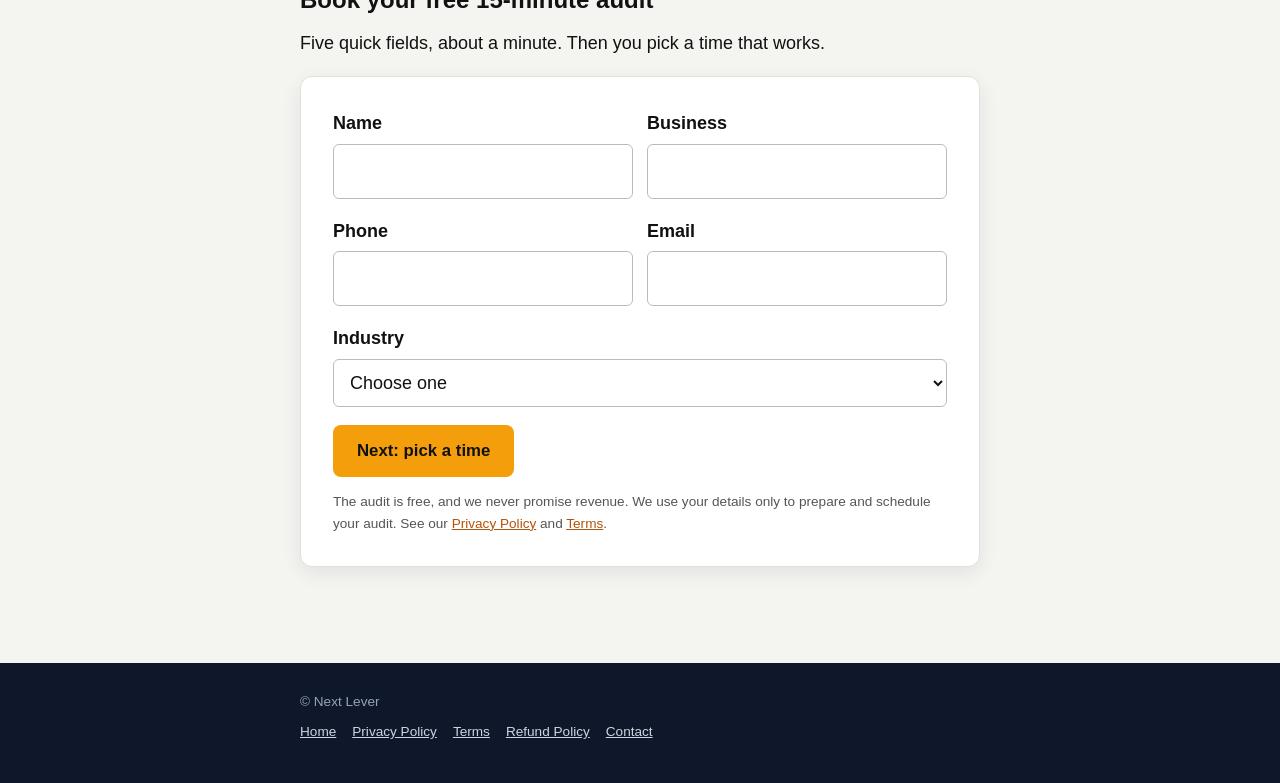
==== commit 7e2542ce: "Limit home-link headers to the legal pages Remove the top bar, logo, stylesheet, and GA additions fr" ====
--- a/book/index.html
+++ b/book/index.html
@@ -1,16 +1,11 @@
 <!doctype html>
 <html lang="en"><head><meta charset="utf-8">
-<!-- Google tag (gtag.js) -->
-<script async src="https://www.googletagmanager.com/gtag/js?id=G-8DXVSVQ9C3"></script>
-<script>window.dataLayer=window.dataLayer||[];function gtag(){dataLayer.push(arguments);}gtag('js',new Date());gtag('config','G-8DXVSVQ9C3');</script>
 <title>Next Lever</title>
 <meta name="robots" content="noindex">
 <link rel="canonical" href="https://nextleverhq.com/">
 <meta http-equiv="refresh" content="0; url=/">
 <script>location.replace('/');</script>
-<link rel="stylesheet" href="/assets/site.css">
 </head><body>
-<header class="topbar"><a href="/">Next Lever</a></header>
 <p><a href="/">Continue to nextleverhq.com</a></p>
 <footer><div class="wrap">© Next Lever
   <div class="flinks"><a href="/">Home</a><a href="/privacy">Privacy Policy</a><a href="/terms">Terms</a><a href="/refund-policy">Refund Policy</a><a href="/contact">Contact</a></div>
